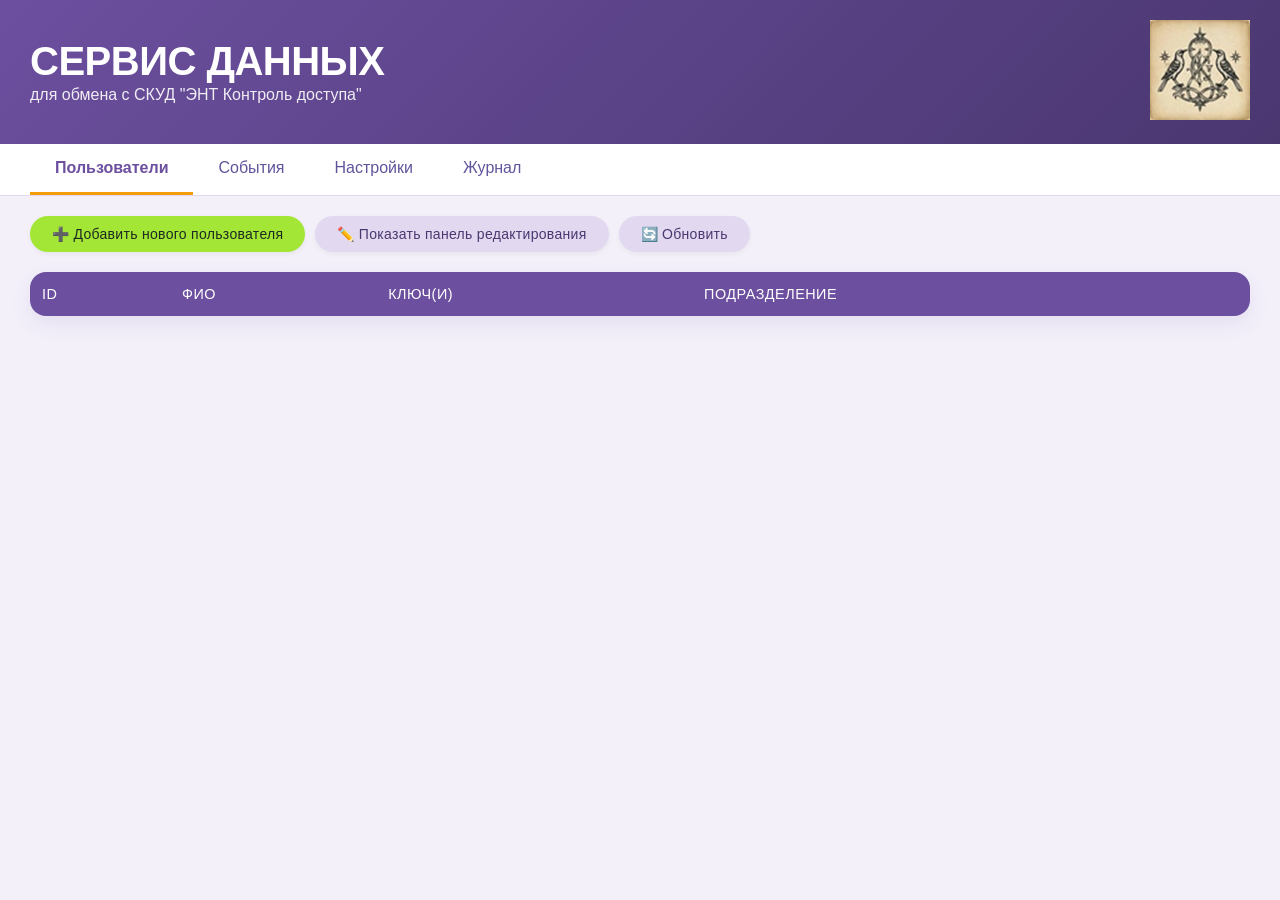
==== web/index.html @ ecddc8bd "Initial commit: Data Exchange Service v1.0.0" ====
<!DOCTYPE html>
<html lang="ru">
<head>
    <meta charset="UTF-8">
    <meta name="viewport" content="width=device-width, initial-scale=1.0">
    <title>ЭНТ Контроль доступа - Сервис обмена данными</title>
    <link rel="stylesheet" href="styles.css">
</head>
<body>
    <!-- Шапка -->
    <header>
        <div class="header-content">
            <div class="header-left">
                <div class="main-title">СЕРВИС ДАННЫХ</div>
                <div class="sub-title">для обмена с СКУД "ЭНТ Контроль доступа"</div>
            </div>
            <div class="header-right">
                <img src="logo.jpg" alt="Логотип" class="logo">
            </div>
        </div>
    </header>

    <!-- Вкладки -->
    <div class="tabs">
        <button class="tab-button active" data-tab="users">Пользователи</button>
        <button class="tab-button" data-tab="events">События</button>
        <button class="tab-button" data-tab="settings">Настройки</button>
        <button class="tab-button" data-tab="logs">Журнал</button>
    </div>

    <!-- Контент вкладок -->
    <div class="tab-content">
        <!-- Вкладка Пользователи -->
        <div id="users-tab" class="tab-pane active">
            <div class="toolbar">
                <button class="btn btn-primary" onclick="showAddUserForm()">
                    ➕ Добавить нового пользователя
                </button>
                <button class="btn btn-secondary" id="edit-toggle-btn" onclick="toggleEditPanel()">
                    ✏️ Показать панель редактирования
                </button>
                <button class="btn btn-secondary" onclick="loadUsers()">
                    🔄 Обновить
                </button>
            </div>

            <!-- Таблица пользователей -->
            <table class="data-table" id="users-table">
                <thead>
                    <tr>
                        <th>ID</th>
                        <th>ФИО</th>
                        <th>Ключ(и)</th>
                        <th>Подразделение</th>
                    </tr>
                </thead>
                <tbody id="users-table-body">
                    <!-- Данные будут загружаться через JS -->
                </tbody>
            </table>

            <!-- Панель добавления/редактирования -->
            <div id="user-form-panel" class="form-panel hidden">
                <h3 id="form-title">Добавление пользователя</h3>
                <form id="user-form">
                    <input type="hidden" id="user-id">
                    <div class="form-group">
                        <label for="full-name">ФИО *</label>
                        <input type="text" id="full-name" required>
                    </div>
                    <div class="form-group">
                        <label for="department">Подразделение *</label>
                        <input type="text" id="department" required>
                    </div>
                    <div class="form-group">
                        <label for="key-input">Идентификатор ключа</label>
                        <input type="text" id="key-input" placeholder="HEX: 5F479 или DEC: 4568456 (можно несколько через ;)">
                    </div>
                    <div class="form-actions" id="form-actions-add">
                        <button type="button" class="btn btn-success" onclick="addUser()">Добавить</button>
                        <button type="button" class="btn btn-secondary" onclick="hideUserForm()">Отменить</button>
                    </div>
                    <div class="form-actions hidden" id="form-actions-edit">
                        <button type="button" class="btn btn-success" onclick="updateUser()">Сохранить изменения</button>
                        <button type="button" class="btn btn-danger" onclick="deleteUser()">Удалить пользователя</button>
                        <button type="button" class="btn btn-secondary" onclick="hideUserForm()">Отменить</button>
                    </div>
                </form>
            </div>
        </div>

        <!-- Вкладка События -->
        <div id="events-tab" class="tab-pane">
            <div class="toolbar">
                <button class="btn btn-secondary" onclick="loadEvents()">
                    🔄 Обновить сейчас
                </button>
                <label class="checkbox-label">
                    <input type="checkbox" id="auto-refresh" onchange="toggleAutoRefresh()">
                    🔁 Автообновление каждые 20 секунд
                </label>
            </div>

            <!-- Таблица событий -->
            <table class="data-table" id="events-table">
                <thead>
                    <tr>
                        <th>ID события</th>
                        <th>Тип</th>
                        <th>Сотрудник</th>
                        <th>Ключ</th>
                        <th>Точка доступа</th>
                        <th>Направление</th>
                        <th>Время</th>
                    </tr>
                </thead>
                <tbody id="events-table-body">
                    <!-- Данные будут загружаться через JS -->
                </tbody>
            </table>
            <div id="events-pagination" class="pagination"></div>
        </div>

        <!-- Вкладка Настройки -->
        <div id="settings-tab" class="tab-pane">
            <form id="settings-form" class="settings-form">
                <div class="form-group">
                    <label for="settings-login">Логин для сервера обмена (l)</label>
                    <input type="text" id="settings-login" required>
                </div>
                <div class="form-group">
                    <label for="settings-port">Порт для веб-интерфейса</label>
                    <input type="number" id="settings-port" required>
                </div>
                <div class="form-group checkbox">
                    <label>
                        <input type="checkbox" id="settings-debug-log">
                        Включить расширенный лог-файл
                    </label>
                </div>
                <button type="button" class="btn btn-primary" onclick="saveSettings()">Сохранить настройки</button>
            </form>
        </div>

        <!-- Вкладка Журнал -->
        <div id="logs-tab" class="tab-pane">
            <div class="toolbar">
                <button class="btn btn-secondary" onclick="loadLogs()">
                    🔄 Обновить
                </button>
            </div>
            <pre id="logs-content" class="logs-viewer"></pre>
        </div>
    </div>

    <script src="script.js"></script>
</body>
</html>
---- web/styles.css ----
* {
    margin: 0;
    padding: 0;
    box-sizing: border-box;
}

body {
    font-family: -apple-system, BlinkMacSystemFont, 'Segoe UI', Roboto, Oxygen, Ubuntu, sans-serif;
    background-color: #F3F0FA; /* Светлый фиолетовый фон */
    color: #2D2A3A; /* Основной текст */
}

/* Шапка - новый фиолетовый градиент */
header {
    background: linear-gradient(135deg, #6C4F9F, #4A3770); /* Фиолетовый градиент */
    color: white;
    padding: 20px 30px;
    box-shadow: 0 4px 12px rgba(90, 60, 140, 0.2); /* Фиолетовая тень */
}

.header-content {
    display: flex;
    justify-content: space-between;
    align-items: center;
    max-width: 1400px;
    margin: 0 auto;
}

.header-left {
    flex: 1;
}

.main-title {
    font-size: 2.5em;
    font-weight: bold;
    line-height: 1;
    letter-spacing: -0.5px;
}

.sub-title {
    font-size: 1em;
    opacity: 0.9;
    margin-top: 5px;
}

.header-right .logo {
    height: 100px;
    width: auto;
}

/* Вкладки */
.tabs {
    display: flex;
    background: white;
    padding: 0 30px;
    border-bottom: 1px solid #E2D9F0; /* Светло-фиолетовая граница */
    max-width: 1400px;
    margin: 0 auto;
    width: 100%;
}

.tab-button {
    padding: 15px 25px;
    background: none;
    border: none;
    font-size: 16px;
    cursor: pointer;
    color: #5F559B; /* Фиолетовый для текста вкладок */
    border-bottom: 3px solid transparent;
    transition: all 0.3s;
    font-weight: 500;
}

.tab-button:hover {
    color: #F59E0B; /* Золотой при наведении */
}

.tab-button.active {
    color: #6C4F9F; /* Основной фиолетовый */
    border-bottom-color: #F59E0B; /* Золотая полоска */
    font-weight: 600;
}

/* Контент */
.tab-content {
    max-width: 1400px;
    margin: 20px auto;
    padding: 0 30px;
}

.tab-pane {
    display: none;
}

.tab-pane.active {
    display: block;
}

/* Панель инструментов */
.toolbar {
    display: flex;
    gap: 10px;
    margin-bottom: 20px;
    flex-wrap: wrap;
}

/* КНОПКИ - полная переработка */
.btn {
    padding: 10px 22px;
    border: none;
    border-radius: 30px; /* Более современные, скругленные */
    cursor: pointer;
    font-size: 14px;
    font-weight: 500;
    transition: all 0.2s ease;
    box-shadow: 0 2px 5px rgba(0,0,0,0.05);
    letter-spacing: 0.3px;
}

.btn-primary {
    background-color: #A3E635; /* Салатовый */
    color: #1E2923; /* Темно-зеленый для контраста */
}
.btn-primary:hover {
    background-color: #8BC34A; /* Чуть темнее при наведении */
    transform: translateY(-1px);
    box-shadow: 0 4px 8px rgba(163, 230, 53, 0.3);
}

.btn-secondary {
    background-color: #E2D9F0; /* Светло-фиолетовый */
    color: #4A3770; /* Темно-фиолетовый текст */
}
.btn-secondary:hover {
    background-color: #CBC3E3;
}

.btn-success {
    background-color: #A3E635; /* Салатовый для успеха */
    color: #1E2923;
}
.btn-success:hover {
    background-color: #8BC34A;
    box-shadow: 0 4px 8px rgba(163, 230, 53, 0.3);
}

.btn-danger {
    background-color: #FF6B6B; /* Мягкий красный, но можно оставить */
    color: white;
}
.btn-danger:hover {
    background-color: #FA5252;
}

/* Таблицы */
.data-table {
    width: 100%;
    background: white;
    border-collapse: collapse;
    border-radius: 16px; /* Более скругленные углы */
    overflow: hidden;
    box-shadow: 0 8px 20px rgba(108, 79, 159, 0.1); /* Фиолетовая тень */
    margin-bottom: 20px;
}

.data-table th {
    background-color: #6C4F9F; /* Фиолетовая шапка */
    color: white;
    padding: 14px 12px;
    text-align: left;
    font-weight: 500;
    font-size: 0.9em;
    text-transform: uppercase;
    letter-spacing: 0.5px;
}

.data-table td {
    padding: 14px 12px;
    border-bottom: 1px solid #F0EAF8; /* Очень светлая граница */
    color: #2D2A3A;
}

.data-table tbody tr:hover {
    background-color: #F8F5FF; /* Светло-фиолетовый при наведении */
    cursor: pointer;
}

.data-table tbody tr.selected {
    background-color: #FFF1D6; /* Светло-золотистый */
    border-left: 4px solid #F59E0B; /* Золотая полоска */
    box-shadow: inset 0 0 0 1px #F59E0B;
}

/* Формы */
.form-panel {
    background: white;
    padding: 25px;
    border-radius: 20px;
    box-shadow: 0 10px 30px rgba(108, 79, 159, 0.15);
    margin-top: 20px;
    border: 1px solid #E2D9F0;
}

.form-panel.hidden {
    display: none;
}

.form-panel h3 {
    color: #6C4F9F;
    margin-bottom: 20px;
    font-weight: 600;
}

.form-group {
    margin-bottom: 18px;
}

.form-group label {
    display: block;
    margin-bottom: 6px;
    color: #5F559B; /* Фиолетовый */
    font-weight: 500;
    font-size: 0.9em;
}

.form-group input[type="text"],
.form-group input[type="number"] {
    width: 100%;
    padding: 12px 15px;
    border: 2px solid #E2D9F0; /* Светлая граница */
    border-radius: 12px;
    font-size: 14px;
    transition: border 0.2s;
    background-color: #FCF9FF;
}

.form-group input:focus {
    outline: none;
    border-color: #F59E0B; /* Золотой при фокусе */
    box-shadow: 0 0 0 3px rgba(245, 158, 11, 0.2);
}

.form-group.checkbox {
    display: flex;
    align-items: center;
}

.form-group.checkbox input {
    margin-right: 10px;
    accent-color: #A3E635; /* Салатовый чекбокс */
}

.form-actions {
    display: flex;
    gap: 12px;
    margin-top: 25px;
}

.form-actions.hidden {
    display: none;
}

/* Настройки */
.settings-form {
    max-width: 500px;
    background: white;
    padding: 25px;
    border-radius: 20px;
    box-shadow: 0 8px 20px rgba(108, 79, 159, 0.1);
    border: 1px solid #E2D9F0;
}

/* Журнал */
.logs-viewer {
    background: #23202E; /* Темно-фиолетовый фон */
    color: #F0EAF8; /* Светлый текст */
    padding: 20px;
    border-radius: 16px;
    font-family: 'Courier New', monospace;
    font-size: 13px;
    overflow-x: auto;
    white-space: pre-wrap;
    word-wrap: break-word;
    max-height: 500px;
    overflow-y: auto;
    border: 1px solid #6C4F9F;
}

/* Пагинация */
.pagination {
    display: flex;
    gap: 8px;
    justify-content: center;
    margin-top: 20px;
}

.pagination button {
    padding: 8px 14px;
    border: 1px solid #E2D9F0;
    background: white;
    cursor: pointer;
    border-radius: 30px;
    color: #6C4F9F;
    font-weight: 500;
    transition: all 0.2s;
}

.pagination button.active {
    background: #A3E635; /* Салатовый */
    color: #1E2923;
    border-color: #A3E635;
}

.pagination button:hover:not(.active) {
    background: #F59E0B; /* Золотой */
    color: white;
    border-color: #F59E0B;
}

/* Чекбокс с автообновлением */
.checkbox-label {
    display: flex;
    align-items: center;
    gap: 8px;
    color: #5F559B;
    cursor: pointer;
    font-weight: 500;
}
.checkbox-label input[type="checkbox"] {
    accent-color: #A3E635; /* Салатовый */
    width: 16px;
    height: 16px;
}

/* Адаптивность */
@media (max-width: 768px) {
    .tabs {
        padding: 0 15px;
    }
    
    .tab-content {
        padding: 0 15px;
    }
    
    .toolbar {
        flex-direction: column;
    }
    
    .data-table {
        font-size: 12px;
    }
    
    .data-table th,
    .data-table td {
        padding: 10px 8px;
    }
}
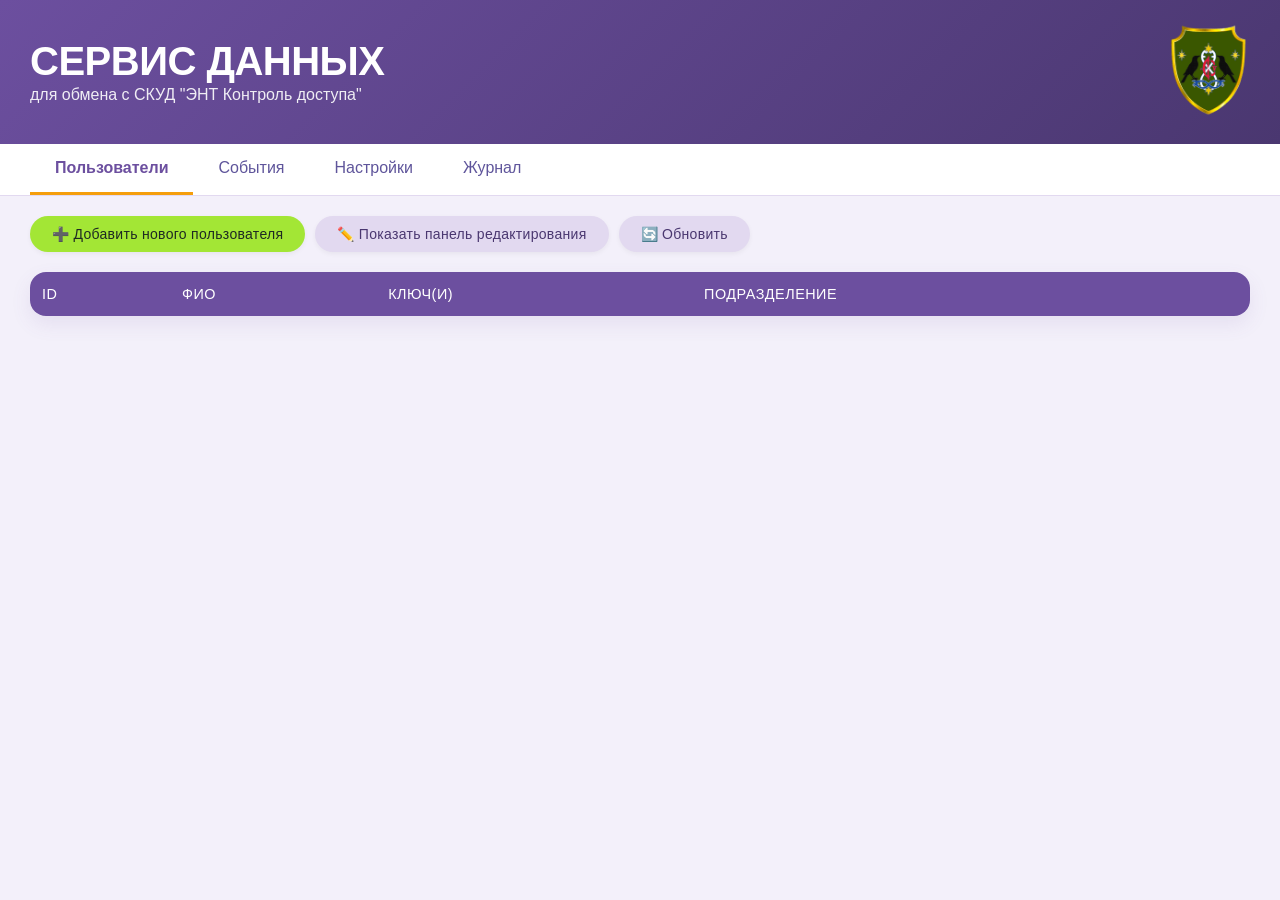
==== commit e28f3b0c: "Версия 1.0.1: Исправление отображения времени событий - Исправлена обработка часовых поясов (замена " ====
--- a/web/index.html
+++ b/web/index.html
@@ -15,7 +15,7 @@
                 <div class="sub-title">для обмена с СКУД "ЭНТ Контроль доступа"</div>
             </div>
             <div class="header-right">
-                <img src="logo.jpg" alt="Логотип" class="logo">
+                <img src="logo.png" alt="Логотип" class="logo">
             </div>
         </div>
     </header>
--- a/web/styles.css
+++ b/web/styles.css
@@ -10,7 +10,7 @@
     color: #2D2A3A; /* Основной текст */
 }
 
-/* Шапка - новый фиолетовый градиент */
+/* Шапка*/
 header {
     background: linear-gradient(135deg, #6C4F9F, #4A3770); /* Фиолетовый градиент */
     color: white;
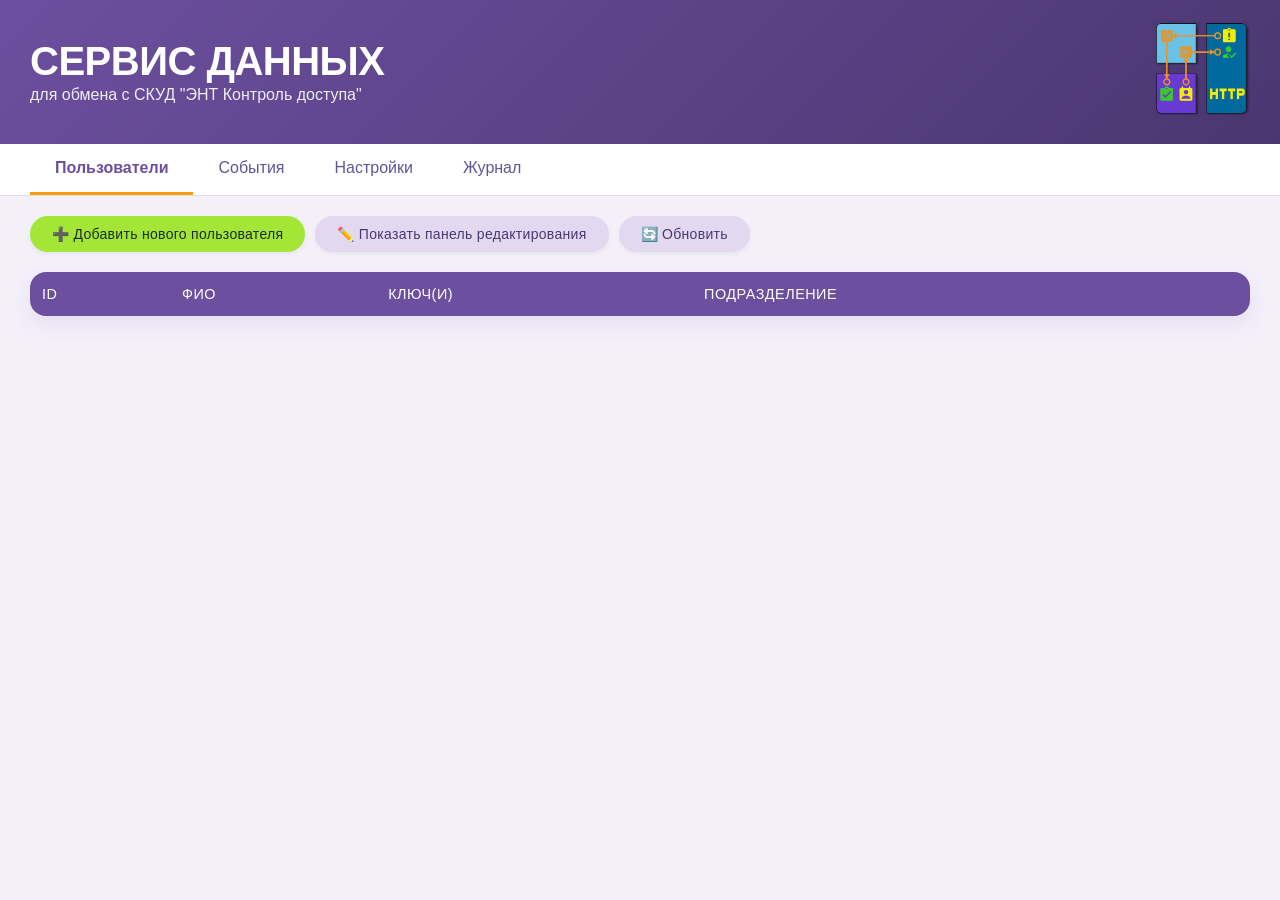
==== commit 21c234ad: "Release v1.0.1 build 20260307 - Добавлен новый архив сборки - Обновлен основной исполняемый файл - Д" ====
--- a/web/index.html
+++ b/web/index.html
@@ -3,7 +3,7 @@
 <head>
     <meta charset="UTF-8">
     <meta name="viewport" content="width=device-width, initial-scale=1.0">
-    <title>ЭНТ Контроль доступа - Сервис обмена данными</title>
+    <title>Сервис данных для обмена с СКУД "ЭНТ Контроль доступа"</title>
     <link rel="stylesheet" href="styles.css">
 </head>
 <body>
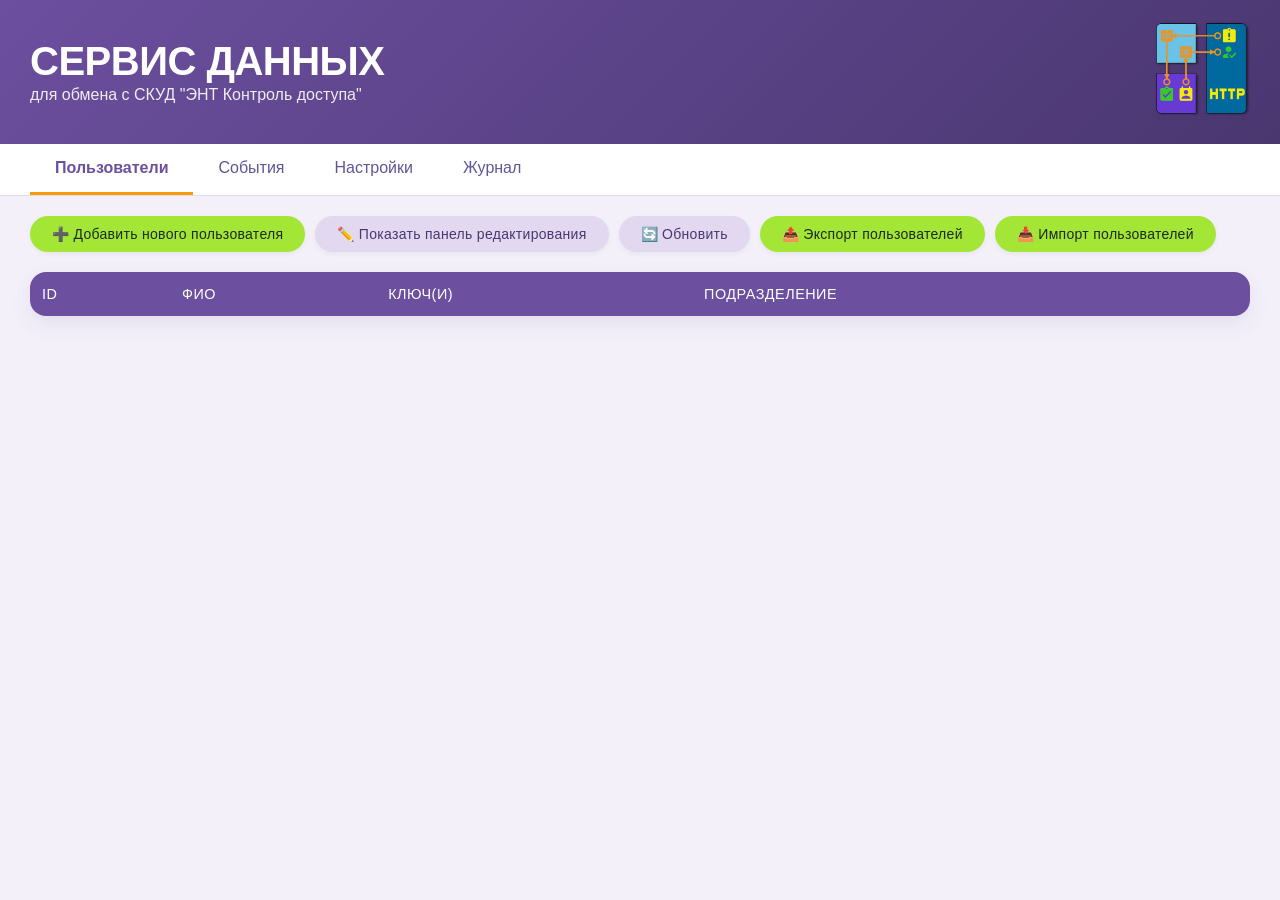
==== commit 5e3417b4: "feat: Добавлен импорт/экспорт пользователей с поддержкой различных кодировок Добавлена функционально" ====
--- a/web/index.html
+++ b/web/index.html
@@ -41,6 +41,12 @@
                 </button>
                 <button class="btn btn-secondary" onclick="loadUsers()">
                     🔄 Обновить
+                </button>
+                <button class="btn btn-primary" onclick="exportUsers()">
+                    📤 Экспорт пользователей
+                </button>
+                <button class="btn btn-primary" onclick="showImportDialog()">
+                    📥 Импорт пользователей
                 </button>
             </div>
 
@@ -153,6 +159,33 @@
         </div>
     </div>
 
+    <!-- Модальное окно импорта -->
+    <div id="import-dialog" class="modal hidden">
+        <div class="modal-content">
+            <span class="close" onclick="closeImportDialog()">&times;</span>
+            <h3>Импорт пользователей</h3>
+            <div class="form-group">
+                <label for="import-mode">Режим импорта:</label>
+                <select id="import-mode">
+                    <option value="merge">Объединить (обновить существующих, добавить новых)</option>
+                    <option value="replace">Заменить (удалить всех, добавить новых)</option>
+                    <option value="skip">Пропустить существующих</option>
+                </select>
+            </div>
+            <div class="form-group">
+                <label for="import-file">Выберите JSON файл (last_import.json):</label>
+                <input type="file" id="import-file" accept=".json">
+                <small class="form-text text-muted">
+                    Поддерживаются кодировки: UTF-8, UTF-8 with BOM, Windows-1251 (ANSI)
+                </small>
+            </div>
+            <div class="form-actions">
+                <button class="btn btn-success" onclick="importUsers()">Импортировать</button>
+                <button class="btn btn-secondary" onclick="closeImportDialog()">Отмена</button>
+            </div>
+        </div>
+    </div>
+
     <script src="script.js"></script>
 </body>
 </html>
--- a/web/styles.css
+++ b/web/styles.css
@@ -209,6 +209,13 @@
     color: #6C4F9F;
     margin-bottom: 20px;
     font-weight: 600;
+}
+
+.form-text {
+    display: block;
+    margin-top: 5px;
+    color: #63666A;
+    font-size: 12px;
 }
 
 .form-group {
@@ -354,4 +361,43 @@
     .data-table td {
         padding: 10px 8px;
     }
+}
+
+/* Модальное окно */
+.modal {
+    display: none;
+    position: fixed;
+    z-index: 1000;
+    left: 0;
+    top: 0;
+    width: 100%;
+    height: 100%;
+    background-color: rgba(0,0,0,0.5);
+}
+
+.modal.show {
+    display: flex;
+    align-items: center;
+    justify-content: center;
+}
+
+.modal-content {
+    background-color: white;
+    padding: 20px;
+    border-radius: 8px;
+    width: 500px;
+    max-width: 90%;
+    box-shadow: 0 4px 6px rgba(0,0,0,0.1);
+}
+
+.modal-content .close {
+    float: right;
+    font-size: 28px;
+    font-weight: bold;
+    cursor: pointer;
+    color: #63666A;
+}
+
+.modal-content .close:hover {
+    color: #f5850d;
 }
